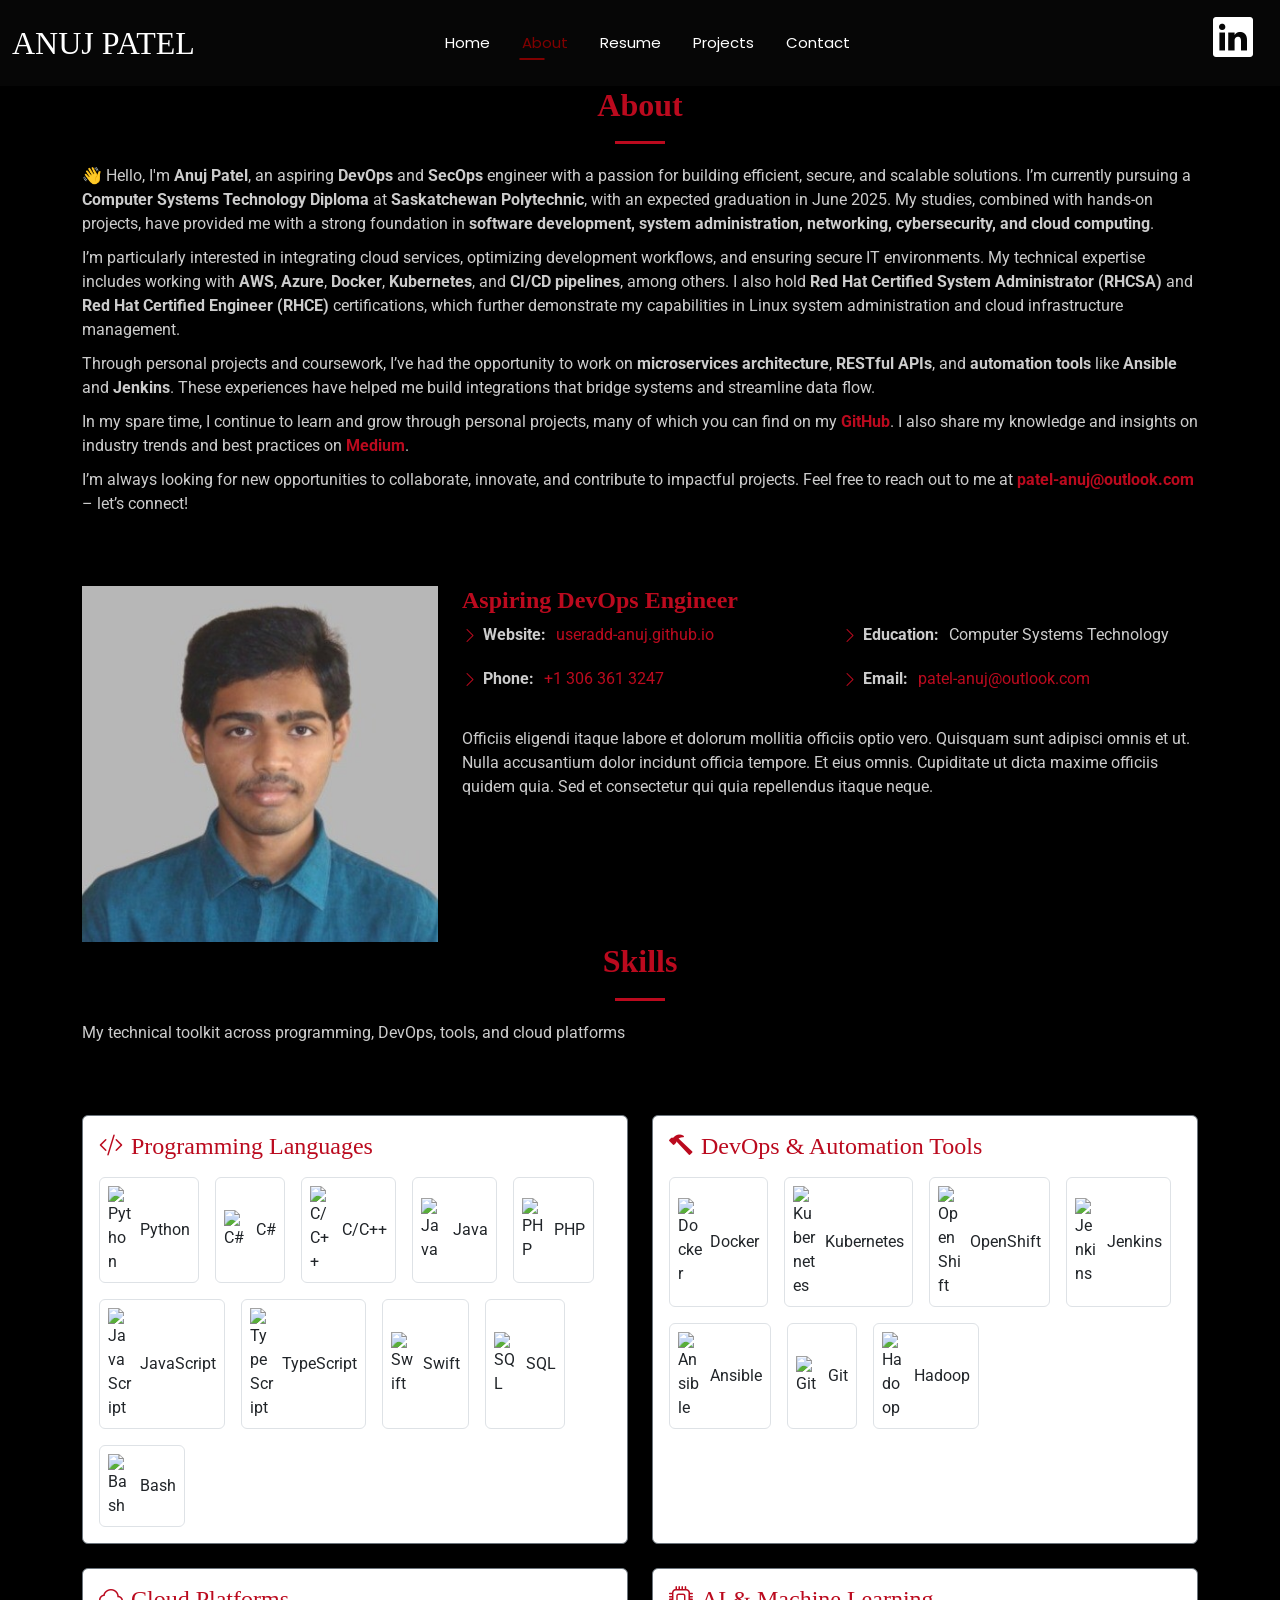
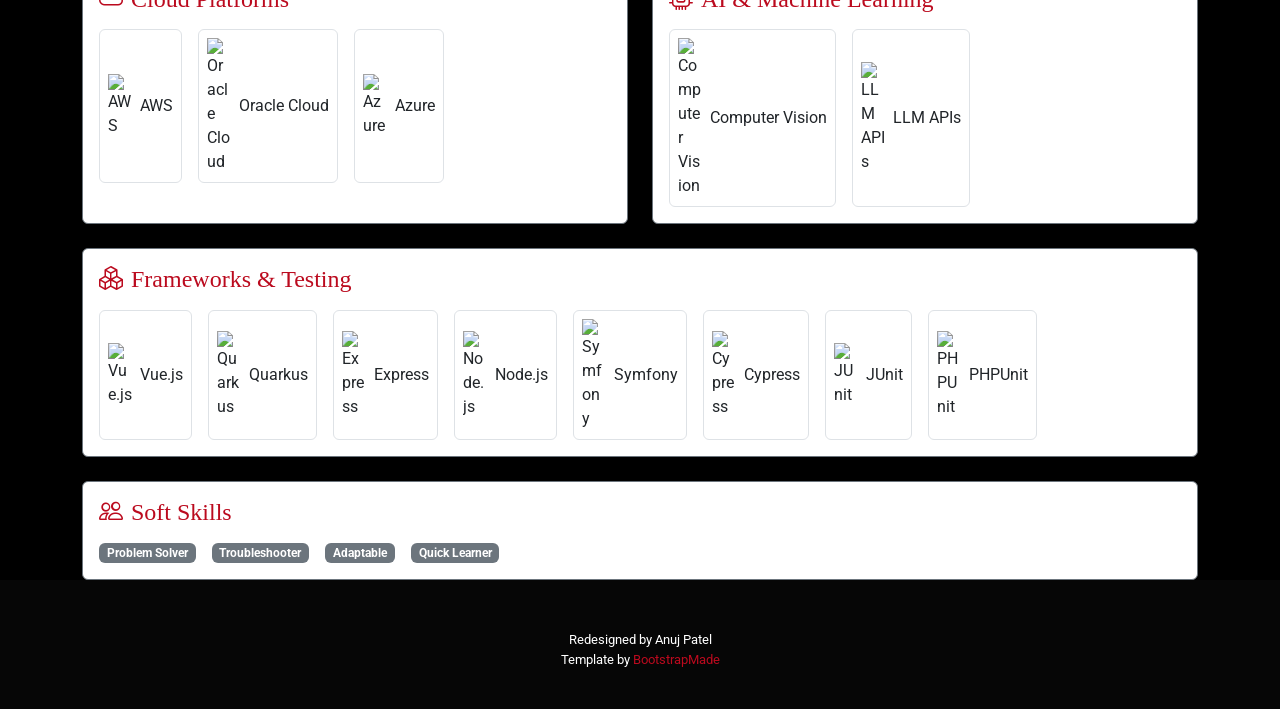
==== about.html @ 7af121eb "Initial commit" ====
<!DOCTYPE html>
<html lang="en">

<head>
  <meta charset="utf-8">
  <meta content="width=device-width, initial-scale=1.0" name="viewport">
  <title>About</title>
  <meta name="description" content="">
  <meta name="keywords" content="">

  <!-- Favicons -->
  <link href="assets/img/favicon.png" rel="icon">
  <link href="assets/img/apple-touch-icon.png" rel="apple-touch-icon">

  <!-- Fonts -->
  <link href="https://fonts.googleapis.com" rel="preconnect">
  <link href="https://fonts.gstatic.com" rel="preconnect" crossorigin>
  <link href="https://fonts.googleapis.com/css2?family=Roboto:ital,wght@0,100;0,300;0,400;0,500;0,700;0,900;1,100;1,300;1,400;1,500;1,700;1,900&family=Poppins:ital,wght@0,100;0,200;0,300;0,400;0,500;0,600;0,700;0,800;0,900;1,100;1,200;1,300;1,400;1,500;1,600;1,700;1,800;1,900&family=Raleway:ital,wght@0,100;0,200;0,300;0,400;0,500;0,600;0,700;0,800;0,900;1,100;1,200;1,300;1,400;1,500;1,600;1,700;1,800;1,900&display=swap" rel="stylesheet">

  <!-- Vendor CSS Files -->
  <link href="assets/vendor/bootstrap/css/bootstrap.min.css" rel="stylesheet">
  <link href="assets/vendor/bootstrap-icons/bootstrap-icons.css" rel="stylesheet">
  <link href="assets/vendor/aos/aos.css" rel="stylesheet">
  <link href="assets/vendor/swiper/swiper-bundle.min.css" rel="stylesheet">
  <link href="assets/vendor/glightbox/css/glightbox.min.css" rel="stylesheet">

  <!-- Main CSS File -->
  <link href="assets/css/main.css" rel="stylesheet">
</head>

<body class="about-page">

  <header id="header" class="header d-flex align-items-center dark-background sticky-top">
    <div class="container-fluid position-relative d-flex align-items-center justify-content-between">

      <a href="index.html" class="logo d-flex align-items-center me-auto me-xl-0">
        <!-- Uncomment the line below if you also wish to use an image logo -->
        <!-- <img src="assets/img/logo.png" alt=""> -->
        <h1 class="sitename">Anuj Patel</h1>
      </a>

      <nav id="navmenu" class="navmenu position-fixed start-50 translate-middle-x">
        <ul>
          <li><a href="index.html">Home</a></li>
          <li><a href="about.html" class="active">About</a></li>
          <li><a href="resume.html">Resume</a></li>
          <li><a href="projects.html">Projects</a></li>
          <li><a href="contact.html">Contact</a></li>
        </ul>
        <i class="mobile-nav-toggle d-xl-none bi bi-list"></i>
      </nav>

      <div class="header-social-links">
        <a href="#" class="linkedin"><h1><i class="bi bi-linkedin"></i></h1></a>
      </div>

    </div>
  </header>

  <main class="main">

    <!-- About Section -->
    <section id="about" class="about section">
      <!-- Section Title -->
      <div class="container section-title" data-aos="fade-up">
        <h2>About</h2>
        <p>
          👋 Hello, I'm <strong>Anuj Patel</strong>, an aspiring <strong>DevOps</strong> and <strong>SecOps</strong> engineer with a passion for building efficient, secure, and scalable solutions. I’m currently pursuing a <strong>Computer Systems Technology Diploma</strong> at <strong>Saskatchewan Polytechnic</strong>, with an expected graduation in June 2025. My studies, combined with hands-on projects, have provided me with a strong foundation in <strong>software development, system administration, networking, cybersecurity, and cloud computing</strong>.
        </p>
        <p>
          I’m particularly interested in integrating cloud services, optimizing development workflows, and ensuring secure IT environments. My technical expertise includes working with <strong>AWS</strong>, <strong>Azure</strong>, <strong>Docker</strong>, <strong>Kubernetes</strong>, and <strong>CI/CD pipelines</strong>, among others. I also hold <strong>Red Hat Certified System Administrator (RHCSA)</strong> and <strong>Red Hat Certified Engineer (RHCE)</strong> certifications, which further demonstrate my capabilities in Linux system administration and cloud infrastructure management.
        </p>
        <p>
          Through personal projects and coursework, I’ve had the opportunity to work on <strong>microservices architecture</strong>, <strong>RESTful APIs</strong>, and <strong>automation tools</strong> like <strong>Ansible</strong> and <strong>Jenkins</strong>. These experiences have helped me build integrations that bridge systems and streamline data flow.
        </p>
        <p>
          In my spare time, I continue to learn and grow through personal projects, many of which you can find on my <a href="https://github.com/useradd-anuj" target="_blank"><strong>GitHub</strong></a>. I also share my knowledge and insights on industry trends and best practices on <a href="https://medium.com/@anujpatel249" target="_blank"><strong>Medium</strong></a>.
        </p>
        <p>
          I’m always looking for new opportunities to collaborate, innovate, and contribute to impactful projects. Feel free to reach out to me at <a href="mailto:patel-anuj@outlook.com"><strong>patel-anuj@outlook.com</strong></a> – let’s connect!
        </p>
      </div>


      <div class="container" data-aos="fade-up" data-aos-delay="100">

        <div class="row gy-4 justify-content-center">
          <div class="col-lg-4">
            <img src="assets/img/profile-img.jpg" class="img-fluid" alt="">
          </div>
          <div class="col-lg-8 content">
            <h2>Aspiring DevOps Engineer</h2>
            <div class="row">
              <div class="col-lg-6">
                <ul>
                  <li><i class="bi bi-chevron-right"></i> <strong>Website:</strong> <a href="index.html">useradd-anuj.github.io</a></li>
                  <li><i class="bi bi-chevron-right"></i> <strong>Phone:</strong> <a href="tel://+13063613247">+1 306 361 3247</a></li>
                </ul>
              </div>
              <div class="col-lg-6">
                <ul>
                  <li><i class="bi bi-chevron-right"></i> <strong>Education:</strong> <span>Computer Systems Technology</span></li>
                  <li><i class="bi bi-chevron-right"></i> <strong>Email:</strong> <a href="mailto://patel-anuj@outlook.com">patel-anuj@outlook.com</a></li>
                </ul>
              </div>
            </div>
            <p class="py-3">
              Officiis eligendi itaque labore et dolorum mollitia officiis optio vero. Quisquam sunt adipisci omnis et ut. Nulla accusantium dolor incidunt officia tempore. Et eius omnis.
              Cupiditate ut dicta maxime officiis quidem quia. Sed et consectetur qui quia repellendus itaque neque.
            </p>
          </div>
        </div>

      </div>

    </section><!-- /About Section -->

    <!-- Skills Section -->
    <section id="skills" class="skills section">
      <!-- Section Title -->
      <div class="container section-title" data-aos="fade-up">
        <h2>Skills</h2>
        <p>My technical toolkit across programming, DevOps, tools, and cloud platforms</p>
      </div><!-- End Section Title -->

      <div class="container" data-aos="fade-up" data-aos-delay="100">
        <div class="row">

          <!-- Programming Languages -->
          <div class="col-lg-6 mb-4">
            <div class="card p-3 h-100 border border-secondary rounded">
              <h4 class="mb-3"><i class="bi bi-code-slash me-2"></i>Programming Languages</h4>
              <div class="d-flex flex-wrap gap-3">
                <div class="d-flex align-items-center gap-2 border rounded p-2"><img src="https://upload.wikimedia.org/wikipedia/commons/c/c3/Python-logo-notext.svg" alt="Python" width="24"><span>Python</span></div>
                <div class="d-flex align-items-center gap-2 border rounded p-2"><img src="https://upload.wikimedia.org/wikipedia/commons/b/bd/Logo_C_sharp.svg" alt="C#" width="24"><span>C#</span></div>
                <div class="d-flex align-items-center gap-2 border rounded p-2"><img src="https://upload.wikimedia.org/wikipedia/commons/1/18/ISO_C%2B%2B_Logo.svg" alt="C/C++" width="24"><span>C/C++</span></div>
                <div class="d-flex align-items-center gap-2 border rounded p-2"><img src="https://upload.wikimedia.org/wikipedia/en/3/30/Java_programming_language_logo.svg" alt="Java" width="24"><span>Java</span></div>
                <div class="d-flex align-items-center gap-2 border rounded p-2"><img src="https://upload.wikimedia.org/wikipedia/commons/2/27/PHP-logo.svg" alt="PHP" width="24"><span>PHP</span></div>
                <div class="d-flex align-items-center gap-2 border rounded p-2"><img src="https://upload.wikimedia.org/wikipedia/commons/9/99/Unofficial_JavaScript_logo_2.svg" alt="JavaScript" width="24"><span>JavaScript</span></div>
                <div class="d-flex align-items-center gap-2 border rounded p-2"><img src="https://upload.wikimedia.org/wikipedia/commons/thumb/f/f5/Typescript.svg/1024px-Typescript.svg.png" alt="TypeScript" width="24"><span>TypeScript</span></div>
                <div class="d-flex align-items-center gap-2 border rounded p-2"><img src="https://developer.apple.com/swift/images/swift-logo.svg" alt="Swift" width="24"><span>Swift</span></div>
                <div class="d-flex align-items-center gap-2 border rounded p-2"><img src="https://encrypted-tbn0.gstatic.com/images?q=tbn:ANd9GcQl6mD4pnYFF0ZgCf0a_dLeDBL1X8qDex9hl0KHhuzlu4FSm3j57N0_3ihgibHaTPTWPbY&usqp=CAU" alt="SQL" width="24"><span>SQL</span></div>
                <div class="d-flex align-items-center gap-2 border rounded p-2"><img src="https://upload.wikimedia.org/wikipedia/commons/4/4b/Bash_Logo_Colored.svg" alt="Bash" width="24"><span>Bash</span></div>
              </div>
            </div>
          </div>

          <!-- DevOps Tools -->
          <div class="col-lg-6 mb-4">
            <div class="card p-3 h-100 border border-secondary rounded">
              <h4 class="mb-3"><i class="bi bi-hammer me-2"></i>DevOps & Automation Tools</h4>
              <div class="d-flex flex-wrap gap-3">
                <div class="d-flex align-items-center gap-2 border rounded p-2"><img src="https://cdn.thingiverse.com/renders/64/d4/62/b2/67/993634a147c68c63c68d2aba49f3e019_display_large.jpg" alt="Docker" width="24"><span>Docker</span></div>
                <div class="d-flex align-items-center gap-2 border rounded p-2"><img src="https://upload.wikimedia.org/wikipedia/commons/3/39/Kubernetes_logo_without_workmark.svg" alt="Kubernetes" width="24"><span>Kubernetes</span></div>
                <div class="d-flex align-items-center gap-2 border rounded p-2"><img src="https://upload.wikimedia.org/wikipedia/commons/3/3a/OpenShift-LogoType.svg" alt="OpenShift" width="24"><span>OpenShift</span></div>
                <div class="d-flex align-items-center gap-2 border rounded p-2"><img src="https://upload.wikimedia.org/wikipedia/commons/e/e9/Jenkins_logo.svg" alt="Jenkins" width="24"><span>Jenkins</span></div>
                <div class="d-flex align-items-center gap-2 border rounded p-2"><img src="https://upload.wikimedia.org/wikipedia/commons/2/24/Ansible_logo.svg" alt="Ansible" width="24"><span>Ansible</span></div>
                <div class="d-flex align-items-center gap-2 border rounded p-2"><img src="https://upload.wikimedia.org/wikipedia/commons/3/3f/Git_icon.svg" alt="Git" width="24"><span>Git</span></div>
                <div class="d-flex align-items-center gap-2 border rounded p-2"><img src="https://cdn.worldvectorlogo.com/logos/hadoop.svg" alt="Hadoop" width="24"><span>Hadoop</span></div>
              </div>
            </div>
          </div>

          <!-- Cloud Platforms -->
          <div class="col-lg-6 mb-4">
            <div class="card p-3 h-100 border border-secondary rounded">
              <h4 class="mb-3"><i class="bi bi-cloud me-2"></i>Cloud Platforms</h4>
              <div class="d-flex flex-wrap gap-3">
                <div class="d-flex align-items-center gap-2 border rounded p-2"><img src="https://upload.wikimedia.org/wikipedia/commons/9/93/Amazon_Web_Services_Logo.svg" alt="AWS" width="24"><span>AWS</span></div>
                <div class="d-flex align-items-center gap-2 border rounded p-2"><img src="https://1000logos.net/wp-content/uploads/2024/08/Oracle-Cloud-Logo-768x432.png" alt="Oracle Cloud" width="24"><span>Oracle Cloud</span></div>
                <div class="d-flex align-items-center gap-2 border rounded p-2"><img src="https://upload.wikimedia.org/wikipedia/commons/f/fa/Microsoft_Azure.svg" alt="Azure" width="24"><span>Azure</span></div>
              </div>
            </div>
          </div>

          <!-- AI / ML -->
          <div class="col-lg-6 mb-4">
            <div class="card p-3 h-100 border border-secondary rounded">
              <h4 class="mb-3"><i class="bi bi-cpu me-2"></i>AI & Machine Learning</h4>
              <div class="d-flex flex-wrap gap-3">
                <div class="d-flex align-items-center gap-2 border rounded p-2"><img src="https://upload.wikimedia.org/wikipedia/commons/5/53/OpenCV_Logo_with_text.png" alt="Computer Vision" width="24"><span>Computer Vision</span></div>
                <div class="d-flex align-items-center gap-2 border rounded p-2"><img src="https://as2.ftcdn.net/v2/jpg/07/56/11/69/1000_F_756116963_MKdL7O7BKH1ZHicpGXHd9ys9xDMhkGr2.jpg" alt="LLM APIs" width="24"><span>LLM APIs</span></div>
              </div>
            </div>
          </div>

          <!-- Frameworks -->
          <div class="col-lg-12 mb-4">
            <div class="card p-3 h-100 border border-secondary rounded">
              <h4 class="mb-3"><i class="bi bi-boxes me-2"></i>Frameworks & Testing</h4>
              <div class="d-flex flex-wrap gap-3">
                <div class="d-flex align-items-center gap-2 border rounded p-2"><img src="https://upload.wikimedia.org/wikipedia/commons/9/95/Vue.js_Logo_2.svg" alt="Vue.js" width="24"><span>Vue.js</span></div>
                <div class="d-flex align-items-center gap-2 border rounded p-2"><img src="https://quarkus.io/assets/images/brand/quarkus_icon_256px_default.png" alt="Quarkus" width="24"><span>Quarkus</span></div>
                <div class="d-flex align-items-center gap-2 border rounded p-2"><img src="https://cdn.prod.website-files.com/6320125ace536b6ad148eca3/66502d746f57d299fe0e0c31_Image%201-Express.js.webp" alt="Express" width="24"><span>Express</span></div>
                <div class="d-flex align-items-center gap-2 border rounded p-2"><img src="https://upload.wikimedia.org/wikipedia/commons/thumb/d/d9/Node.js_logo.svg/1280px-Node.js_logo.svg.png" alt="Node.js" width="24"><span>Node.js</span></div>
                <div class="d-flex align-items-center gap-2 border rounded p-2"><img src="https://symfony.com/logos/symfony_black_03.png" alt="Symfony" width="24"><span>Symfony</span></div>
                <div class="d-flex align-items-center gap-2 border rounded p-2"><img src="https://cdn.worldvectorlogo.com/logos/cypress-1.svg" alt="Cypress" width="24"><span>Cypress</span></div>
                <div class="d-flex align-items-center gap-2 border rounded p-2"><img src="https://junit.org/junit4/images/junit-logo.png" alt="JUnit" width="24"><span>JUnit</span></div>
                <div class="d-flex align-items-center gap-2 border rounded p-2"><img src="https://upload.wikimedia.org/wikipedia/commons/f/f7/PHPUnit_Logo.svg" alt="PHPUnit" width="24"><span>PHPUnit</span></div>
              </div>
            </div>
          </div>

          <!-- Soft Skills -->
          <div class="col-lg-12">
            <div class="card p-3 h-100 border border-secondary rounded">
              <h4 class="mb-3"><i class="bi bi-people me-2"></i>Soft Skills</h4>
              <div class="d-flex flex-wrap gap-3">
                <span class="badge bg-secondary text-white">Problem Solver</span>
                <span class="badge bg-secondary text-white">Troubleshooter</span>
                <span class="badge bg-secondary text-white">Adaptable</span>
                <span class="badge bg-secondary text-white">Quick Learner</span>
              </div>
            </div>
          </div>

        </div>
      </div>

    </section><!-- /Skills Section -->



  </main>

  <footer id="footer" class="footer dark-background">
    <div class="container">
      <div class="credits">
        Redesigned by Anuj Patel<br>
        Template by <a href="https://bootstrapmade.com/">BootstrapMade</a>
      </div>
    </div>

  </footer>

  <!-- Scroll Top -->
  <a href="#" id="scroll-top" class="scroll-top d-flex align-items-center justify-content-center"><i class="bi bi-arrow-up-short"></i></a>

  <!-- Preloader -->
  <div id="preloader"></div>

  <!-- Vendor JS Files -->
  <script src="assets/vendor/bootstrap/js/bootstrap.bundle.min.js"></script>
  <script src="assets/vendor/php-email-form/validate.js"></script>
  <script src="assets/vendor/aos/aos.js"></script>
  <script src="assets/vendor/waypoints/noframework.waypoints.js"></script>
  <script src="assets/vendor/purecounter/purecounter_vanilla.js"></script>
  <script src="assets/vendor/swiper/swiper-bundle.min.js"></script>
  <script src="assets/vendor/glightbox/js/glightbox.min.js"></script>
  <script src="assets/vendor/imagesloaded/imagesloaded.pkgd.min.js"></script>
  <script src="assets/vendor/isotope-layout/isotope.pkgd.min.js"></script>

  <!-- Main JS File -->
  <script src="assets/js/main.js"></script>

</body>

</html>
---- assets/css/main.css ----
/**
* Template Name: Kelly
* Template URL: https://bootstrapmade.com/kelly-free-bootstrap-cv-resume-html-template/
* Updated: Aug 07 2024 with Bootstrap v5.3.3
* Author: BootstrapMade.com
* License: https://bootstrapmade.com/license/
*/

/*--------------------------------------------------------------
# Font & Color Variables
# Help: https://bootstrapmade.com/color-system/
--------------------------------------------------------------*/
/* Fonts */
:root {
  --default-font: "Roboto",  system-ui, -apple-system, "Segoe UI", Roboto, "Helvetica Neue", Arial, "Noto Sans", "Liberation Sans", sans-serif, "Apple Color Emoji", "Segoe UI Emoji", "Segoe UI Symbol", "Noto Color Emoji";
  --heading-font: "Raleway",  sans-serif;
  --nav-font: "Poppins",  sans-serif;
}

/* Global Colors - The following color variables are used throughout the website. Updating them here will change the color scheme of the entire website */
:root { 
  --background-color: #000000; /* Background color for the entire website, including individual sections */
  --default-color: #cccccc; /* Default color used for the majority of the text content across the entire website */
  --heading-color: #bb0a1e; /* Color for headings, subheadings and title throughout the website */
  --accent-color: #bb0a1e; /* Accent color that represents your brand on the website. It's used for buttons, links, and other elements that need to stand out */
  --surface-color: #000000; /* The surface color is used as a background of boxed elements within sections, such as cards, icon boxes, or other elements that require a visual separation from the global background. */
  --contrast-color: #ffffff; /* Contrast color for text, ensuring readability against backgrounds of accent, heading, or default colors. */
}

/* Nav Menu Colors - The following color variables are used specifically for the navigation menu. They are separate from the global colors to allow for more customization options */
:root {
  --nav-color: #ffffff;  /* The default color of the main navmenu links */
  --nav-hover-color: #800000; /* Applied to main navmenu links when they are hovered over or active */
  --nav-mobile-background-color: #000000; /* Used as the background color for mobile navigation menu */
  --nav-dropdown-background-color: #000000; /* Used as the background color for dropdown items that appear when hovering over primary navigation items */
  --nav-dropdown-color: #cccccc; /* Used for navigation links of the dropdown items in the navigation menu. */
  --nav-dropdown-hover-color: #800000; /* Similar to --nav-hover-color, this color is applied to dropdown navigation links when they are hovered over. */
}

/* Color Presets - These classes override global colors when applied to any section or element, providing reuse of the sam color scheme. */

.dark-background {
  --background-color: #000000;
  --surface-color: #ffffff;
}

.dark-background {
  --background-color: #060606;
  --default-color: #ffffff;
  --heading-color: #ffffff;
  --surface-color: #252525;
  --contrast-color: #ffffff;
}

/* Smooth scroll */
:root {
  scroll-behavior: smooth;
}

/*--------------------------------------------------------------
# General Styling & Shared Classes
--------------------------------------------------------------*/
body {
  color: var(--default-color);
  background-color: var(--background-color);
  font-family: var(--default-font);
}

a {
  color: var(--accent-color);
  text-decoration: none;
  transition: 0.3s;
}

a:hover {
  color: color-mix(in srgb, var(--accent-color), transparent 25%);
  text-decoration: none;
}

h1,
h2,
h3,
h4,
h5,
h6 {
  color: var(--heading-color);
  font-family: "Times New Roman";
}

/* PHP Email Form Messages
------------------------------*/
.php-email-form .error-message {
  display: none;
  background: #df1529;
  color: #ffffff;
  text-align: left;
  padding: 15px;
  margin-bottom: 24px;
  font-weight: 600;
}

.php-email-form .sent-message {
  display: none;
  color: #ffffff;
  background: #059652;
  text-align: center;
  padding: 15px;
  margin-bottom: 24px;
  font-weight: 600;
}

.php-email-form .loading {
  display: none;
  background: var(--surface-color);
  text-align: center;
  padding: 15px;
  margin-bottom: 24px;
}

.php-email-form .loading:before {
  content: "";
  display: inline-block;
  border-radius: 50%;
  width: 24px;
  height: 24px;
  margin: 0 10px -6px 0;
  border: 3px solid var(--accent-color);
  border-top-color: var(--surface-color);
  animation: php-email-form-loading 1s linear infinite;
}

@keyframes php-email-form-loading {
  0% {
    transform: rotate(0deg);
  }

  100% {
    transform: rotate(360deg);
  }
}

/*--------------------------------------------------------------
# Global Header
--------------------------------------------------------------*/
.header {
  color: var(--default-color);
  background-color: var(--background-color);
  padding: 15px 0;
  transition: all 0.5s;
  z-index: 997;
  box-shadow: 0px 0 18px rgba(0, 0, 0, 0.1);
}

.header .logo {
  line-height: 1;
}

.header .logo img {
  max-height: 36px;
  margin-right: 8px;
}

.header .logo h1 {
  font-size: 32px;
  margin: 0;
  font-weight: 300;
  text-transform: uppercase;
  color: var(--heading-color);
}

.header .header-social-links {
  padding-right: 15px;
}

.header .header-social-links a {
  color: color-mix(in srgb, var(--default-color), transparent 40%);
  padding-left: 6px;
  display: inline-block;
  transition: 0.3s;
  font-size: 16px;
}

.header .header-social-links a:hover {
  color: var(--accent-color);
}

.header .header-social-links a i {
  line-height: 0px;
}

@media (max-width: 1200px) {
  .header .logo {
    order: 1;
  }

  .header .header-social-links {
    order: 2;
  }

  .header .navmenu {
    order: 3;
  }
}

.section-title p{
  text-align: left;
  padding-bottom: 10px;
}

/*--------------------------------------------------------------
# Navigation Menu
--------------------------------------------------------------*/
/* Desktop Navigation */
@media (min-width: 1200px) {
  .navmenu {
    padding: 0;
  }

  .navmenu ul {
    margin: 0;
    padding: 0;
    display: flex;
    list-style: none;
    align-items: center;
  }

  .navmenu li {
    position: relative;
  }

  .navmenu>ul>li {
    white-space: nowrap;
    padding: 15px 14px;
  }

  .navmenu>ul>li:last-child {
    padding-right: 0;
  }

  .navmenu a,
  .navmenu a:focus {
    color: var(--nav-color);
    font-size: 15px;
    padding: 0 2px;
    font-family: var(--nav-font);
    font-weight: 400;
    display: flex;
    align-items: center;
    justify-content: space-between;
    white-space: nowrap;
    transition: 0.3s;
    position: relative;
  }

  .navmenu a i,
  .navmenu a:focus i {
    font-size: 12px;
    line-height: 0;
    margin-left: 5px;
    transition: 0.3s;
  }

  .navmenu>ul>li>a:before {
    content: "";
    position: absolute;
    height: 2px;
    bottom: -6px;
    left: 0;
    background-color: var(--nav-hover-color);
    visibility: hidden;
    width: 0px;
    transition: all 0.3s ease-in-out 0s;
  }

  .navmenu a:hover:before,
  .navmenu li:hover>a:before,
  .navmenu .active:before {
    visibility: visible;
    width: 25px;
  }

  .navmenu li:hover>a,
  .navmenu .active,
  .navmenu .active:focus {
    color: var(--nav-hover-color);
  }

  .navmenu .dropdown ul {
    margin: 0;
    padding: 10px 0;
    background: var(--nav-dropdown-background-color);
    display: block;
    position: absolute;
    visibility: hidden;
    left: 14px;
    top: 130%;
    opacity: 0;
    transition: 0.3s;
    border-radius: 4px;
    z-index: 99;
    box-shadow: 0px 0px 30px rgba(0, 0, 0, 0.1);
  }

  .navmenu .dropdown ul li {
    min-width: 200px;
  }

  .navmenu .dropdown ul a {
    padding: 10px 20px;
    font-size: 15px;
    text-transform: none;
    color: var(--nav-dropdown-color);
  }

  .navmenu .dropdown ul a i {
    font-size: 12px;
  }

  .navmenu .dropdown ul a:hover,
  .navmenu .dropdown ul .active:hover,
  .navmenu .dropdown ul li:hover>a {
    color: var(--nav-dropdown-hover-color);
  }

  .navmenu .dropdown:hover>ul {
    opacity: 1;
    top: 100%;
    visibility: visible;
  }

  .navmenu .dropdown .dropdown ul {
    top: 0;
    left: -90%;
    visibility: hidden;
  }

  .navmenu .dropdown .dropdown:hover>ul {
    opacity: 1;
    top: 0;
    left: -100%;
    visibility: visible;
  }
}

/* Mobile Navigation */
@media (max-width: 1199px) {
  .mobile-nav-toggle {
    color: var(--nav-color);
    font-size: 28px;
    line-height: 0;
    margin-right: 10px;
    cursor: pointer;
    transition: color 0.3s;
  }

  .navmenu {
    padding: 0;
    z-index: 9997;
  }

  .navmenu ul {
    display: none;
    list-style: none;
    position: absolute;
    inset: 60px 20px 20px 20px;
    padding: 10px 0;
    margin: 0;
    border-radius: 6px;
    background-color: var(--nav-mobile-background-color);
    border: 1px solid color-mix(in srgb, var(--default-color), transparent 90%);
    box-shadow: none;
    overflow-y: auto;
    transition: 0.3s;
    z-index: 9998;
  }

  .navmenu a,
  .navmenu a:focus {
    color: var(--nav-dropdown-color);
    padding: 10px 20px;
    font-family: var(--nav-font);
    font-size: 17px;
    font-weight: 500;
    display: flex;
    align-items: center;
    justify-content: space-between;
    white-space: nowrap;
    transition: 0.3s;
  }

  .navmenu a i,
  .navmenu a:focus i {
    font-size: 12px;
    line-height: 0;
    margin-left: 5px;
    width: 30px;
    height: 30px;
    display: flex;
    align-items: center;
    justify-content: center;
    border-radius: 50%;
    transition: 0.3s;
    background-color: color-mix(in srgb, var(--accent-color), transparent 90%);
  }

  .navmenu a i:hover,
  .navmenu a:focus i:hover {
    background-color: var(--accent-color);
    color: var(--contrast-color);
  }

  .navmenu a:hover,
  .navmenu .active,
  .navmenu .active:focus {
    color: var(--nav-dropdown-hover-color);
  }

  .navmenu .active i,
  .navmenu .active:focus i {
    background-color: var(--accent-color);
    color: var(--contrast-color);
    transform: rotate(180deg);
  }

  .navmenu .dropdown ul {
    position: static;
    display: none;
    z-index: 99;
    padding: 10px 0;
    margin: 10px 20px;
    background-color: var(--nav-dropdown-background-color);
    transition: all 0.5s ease-in-out;
  }

  .navmenu .dropdown ul ul {
    background-color: rgba(33, 37, 41, 0.1);
  }

  .navmenu .dropdown>.dropdown-active {
    display: block;
    background-color: rgba(33, 37, 41, 0.03);
  }

  .mobile-nav-active {
    overflow: hidden;
  }

  .mobile-nav-active .mobile-nav-toggle {
    color: #fff;
    position: absolute;
    font-size: 32px;
    top: 15px;
    right: 15px;
    margin-right: 0;
    z-index: 9999;
  }

  .mobile-nav-active .navmenu {
    position: fixed;
    overflow: hidden;
    inset: 0;
    background: rgba(33, 37, 41, 0.8);
    transition: 0.3s;
  }

  .mobile-nav-active .navmenu>ul {
    display: block;
  }
}

/*--------------------------------------------------------------
# Global Footer
--------------------------------------------------------------*/
.footer {
  color: var(--default-color);
  background-color: var(--background-color);
  font-size: 14px;
  padding: 40px 0;
  position: relative;
}

.footer .copyright p {
  margin-bottom: 0;
}

.footer .social-links {
  margin-top: 20px;
}

.footer .social-links a {
  display: flex;
  align-items: center;
  justify-content: center;
  width: 40px;
  height: 40px;
  border-radius: 50%;
  border: 1px solid color-mix(in srgb, var(--default-color), transparent 50%);
  font-size: 16px;
  color: color-mix(in srgb, var(--default-color), transparent 50%);
  margin: 0 5px;
  transition: 0.3s;
}

.footer .social-links a:hover {
  color: var(--accent-color);
  border-color: var(--accent-color);
}

.footer .credits {
  margin-top: 10px;
  font-size: 13px;
  text-align: center;
}

/*--------------------------------------------------------------
# Preloader
--------------------------------------------------------------*/
#preloader {
  position: fixed;
  inset: 0;
  z-index: 9999;
  overflow: hidden;
  background-color: var(--background-color);
  transition: all 0.6s ease-out;
  width: 100%;
  height: 100vh;
}

#preloader:before,
#preloader:after {
  content: "";
  position: absolute;
  border: 4px solid var(--accent-color);
  border-radius: 50%;
  animation: animate-preloader 2s cubic-bezier(0, 0.2, 0.8, 1) infinite;
}

#preloader:after {
  animation-delay: -0.5s;
}

@keyframes animate-preloader {
  0% {
    width: 10px;
    height: 10px;
    top: calc(50% - 5px);
    left: calc(50% - 5px);
    opacity: 1;
  }

  100% {
    width: 72px;
    height: 72px;
    top: calc(50% - 36px);
    left: calc(50% - 36px);
    opacity: 0;
  }
}

/*--------------------------------------------------------------
# Scroll Top Button
--------------------------------------------------------------*/
.scroll-top {
  position: fixed;
  visibility: hidden;
  opacity: 0;
  right: 15px;
  bottom: -15px;
  z-index: 99999;
  background-color: var(--accent-color);
  width: 44px;
  height: 44px;
  border-radius: 50px;
  transition: all 0.4s;
}

.scroll-top i {
  font-size: 24px;
  color: var(--contrast-color);
  line-height: 0;
}

.scroll-top:hover {
  background-color: color-mix(in srgb, var(--accent-color), transparent 20%);
  color: var(--contrast-color);
}

.scroll-top.active {
  visibility: visible;
  opacity: 1;
  bottom: 15px;
}

/*--------------------------------------------------------------
# Disable aos animation delay on mobile devices
--------------------------------------------------------------*/
@media screen and (max-width: 768px) {
  [data-aos-delay] {
    transition-delay: 0 !important;
  }
}

/*--------------------------------------------------------------
# Global Page Titles & Breadcrumbs
--------------------------------------------------------------*/
.page-title {
  color: var(--default-color);
  background-color: var(--background-color);
  padding: 25px 0;
  position: relative;
  border-bottom: 1px solid color-mix(in srgb, var(--default-color), transparent 85%);
}

.page-title h1 {
  font-size: 24px;
  font-weight: 400;
}

.page-title .breadcrumbs ol {
  display: flex;
  flex-wrap: wrap;
  list-style: none;
  padding: 0;
  margin: 0;
  font-size: 14px;
  font-weight: 400;
}

.page-title .breadcrumbs ol li+li {
  padding-left: 10px;
}

.page-title .breadcrumbs ol li+li::before {
  content: "/";
  display: inline-block;
  padding-right: 10px;
  color: color-mix(in srgb, var(--default-color), transparent 70%);
}


main{
  z-index: -1;
}

/*--------------------------------------------------------------
# Global Sections
--------------------------------------------------------------*/
section,
.section {
  color: var(--default-color);
  background-color: var(--background-color);
  /*padding: 60px 0;*/
  scroll-margin-top: 100px;
  overflow: clip;
}

@media (max-width: 1199px) {

  section,
  .section {
    scroll-margin-top: 66px;
  }
}

/*--------------------------------------------------------------
# Global Section Titles
--------------------------------------------------------------*/
.section-title {
  text-align: center;
  padding-bottom: 60px;
  position: relative;
}

.section-title h2 {
  font-size: 32px;
  font-weight: 700;
  margin-bottom: 20px;
  padding-bottom: 20px;
  position: relative;
}

.section-title h2:after {
  content: "";
  position: absolute;
  display: block;
  width: 50px;
  height: 3px;
  background: var(--accent-color);
  left: 0;
  right: 0;
  bottom: 0;
  margin: auto;
}

.section-title p {
  margin-bottom: 0;
}

/*--------------------------------------------------------------
# Hero Section
--------------------------------------------------------------*/


@media (max-width: 1200px) {
  .hero {
    min-height: 100vh
  }
}

.hero {
  width: 100%;
  min-height: calc(100vh - 82px);
  position: relative;
  display: flex;
  align-items: center;
  justify-content: center;
  z-index: 1;
}

.hero video {
  object-fit: cover;
  width: 100%;
  height: 100%;
}


.hero .container {
  position: relative;
  z-index: 3;
}

.hero h2 {
  margin: 0;
  font-size: 48px;
  font-weight: 700;
}

.hero p {
  margin: 10px 0 0 0;
  font-size: 24px;
  color: var(--heading-color);
}

.hero .btn-get-started {
  color: var(--contrast-color);
  background: var(--accent-color);
  font-family: var(--heading-font);
  text-transform: uppercase;
  font-weight: 600;
  font-size: 12px;
  letter-spacing: 1px;
  display: inline-block;
  /*padding: 12px 40px;*/
  border-radius: 50px;
  transition: 0.5s;
  margin-top: 30px;
}

.hero .btn-get-started:hover {
  background: color-mix(in srgb, var(--accent-color) 90%, white 20%);
}

@media (max-width: 768px) {
  .hero h2 {
    font-size: 32px;
  }

  .hero p {
    font-size: 18px;
  }
  .hero video{
    display: none;
  }
}

/*--------------------------------------------------------------
# About Section
--------------------------------------------------------------*/
.about .content h2 {
  font-weight: 700;
  font-size: 24px;
}

.about .content ul {
  list-style: none;
  padding: 0;
}

.about .content ul li {
  margin-bottom: 20px;
  display: flex;
  align-items: center;
}

.about .content ul strong {
  margin-right: 10px;
}

.about .content ul i {
  font-size: 16px;
  margin-right: 5px;
  color: var(--accent-color);
  line-height: 0;
}

/*--------------------------------------------------------------
# Skills Section
--------------------------------------------------------------*/
.skills .progress {
  height: 60px;
  display: block;
  background: none;
  border-radius: 0;
}

.skills .progress .skill {
  color: var(--heading-color);
  padding: 0;
  margin: 0 0 6px 0;
  text-transform: uppercase;
  display: block;
  font-weight: 600;
  font-family: var(--heading-font);
}

.skills .progress .skill .val {
  float: right;
  font-style: normal;
}

.skills .progress-bar-wrap {
  background: color-mix(in srgb, var(--default-color), transparent 90%);
  height: 10px;
}

.skills .progress-bar {
  width: 1px;
  height: 10px;
  transition: 0.9s;
  background-color: var(--accent-color);
}

/*--------------------------------------------------------------
# Stats Section
--------------------------------------------------------------*/
.stats .stats-item {
  padding: 30px;
  width: 100%;
}

.stats .stats-item span {
  color: var(--heading-color);
  font-size: 48px;
  display: block;
  font-weight: 700;
  margin-bottom: 20px;
  padding-bottom: 20px;
  position: relative;
}

.stats .stats-item span:after {
  content: "";
  position: absolute;
  display: block;
  width: 25px;
  height: 3px;
  background: var(--accent-color);
  left: 0;
  right: 0;
  bottom: 0;
  margin: auto;
}

.stats .stats-item p {
  color: color-mix(in srgb, var(--default-color), transparent 40%);
  padding: 0;
  margin: 0;
  font-family: var(--heading-font);
  font-weight: 500;
}

/*--------------------------------------------------------------
# Testimonials Section
--------------------------------------------------------------*/
.testimonials .section-header {
  margin-bottom: 40px;
}

.testimonials .testimonials-carousel,
.testimonials .testimonials-slider {
  overflow: hidden;
}

.testimonials .testimonial-item {
  text-align: center;
}

.testimonials .testimonial-item .testimonial-img {
  width: 120px;
  border-radius: 50%;
  border: 4px solid var(--background-color);
  margin: 0 auto;
}

.testimonials .testimonial-item h3 {
  font-size: 20px;
  font-weight: bold;
  margin: 10px 0 5px 0;
}

.testimonials .testimonial-item h4 {
  font-size: 14px;
  color: color-mix(in srgb, var(--default-color), transparent 40%);
  margin: 0 0 15px 0;
}

.testimonials .testimonial-item .stars {
  margin-bottom: 15px;
}

.testimonials .testimonial-item .stars i {
  color: #ffc107;
  margin: 0 1px;
}

.testimonials .testimonial-item .quote-icon-left,
.testimonials .testimonial-item .quote-icon-right {
  color: color-mix(in srgb, var(--accent-color), transparent 50%);
  font-size: 26px;
  line-height: 0;
}

.testimonials .testimonial-item .quote-icon-left {
  display: inline-block;
  left: -5px;
  position: relative;
}

.testimonials .testimonial-item .quote-icon-right {
  display: inline-block;
  right: -5px;
  position: relative;
  top: 10px;
  transform: scale(-1, -1);
}

.testimonials .testimonial-item p {
  font-style: italic;
  margin: 0 auto 15px auto;
}

.testimonials .swiper-wrapper {
  height: auto;
}

.testimonials .swiper-pagination {
  margin-top: 20px;
  position: relative;
}

.testimonials .swiper-pagination .swiper-pagination-bullet {
  width: 12px;
  height: 12px;
  opacity: 1;
  background-color: color-mix(in srgb, var(--default-color), transparent 85%);
}

.testimonials .swiper-pagination .swiper-pagination-bullet-active {
  background-color: var(--accent-color);
}

@media (min-width: 992px) {
  .testimonials .testimonial-item p {
    width: 80%;
  }
}

/*--------------------------------------------------------------
# Resume Section
--------------------------------------------------------------*/
.resume .resume-title {
  color: var(--heading-color);
  font-size: 26px;
  font-weight: 700;
  margin-top: 20px;
  margin-bottom: 20px;
}

.resume .resume-item {
  padding: 0 0 20px 20px;
  margin-top: -2px;
  border-left: 2px solid var(--accent-color);
  position: relative;
}

.resume .resume-item h4 {
  line-height: 18px;
  font-size: 18px;
  font-weight: 600;
  text-transform: uppercase;
  color: color-mix(in srgb, var(--default-color), transparent 20%);
  margin-bottom: 10px;
}

.resume .resume-item h5 {
  font-size: 16px;
  padding: 5px 15px;
  display: inline-block;
  font-weight: 600;
  margin-bottom: 10px;
}

.resume .resume-item ul {
  padding-left: 20px;
}

.resume .resume-item ul li {
  padding-bottom: 10px;
}

.resume .resume-item:last-child {
  padding-bottom: 0;
}

.resume .resume-item::before {
  content: "";
  position: absolute;
  width: 16px;
  height: 16px;
  border-radius: 50px;
  left: -9px;
  top: 0;
  background: var(--background-color);
  border: 2px solid var(--accent-color);
}

/*--------------------------------------------------------------
# Services Section
--------------------------------------------------------------*/
.services .service-item {
  background-color: var(--surface-color);
  box-shadow: 0px 5px 90px 0px rgba(0, 0, 0, 0.1);
  height: 100%;
  padding: 60px 30px;
  text-align: center;
  transition: 0.3s;
  border-radius: 5px;
}

.services .service-item .icon {
  margin: 0 auto;
  width: 100px;
  height: 100px;
  display: flex;
  align-items: center;
  justify-content: center;
  transition: ease-in-out 0.3s;
  position: relative;
}

.services .service-item .icon i {
  font-size: 36px;
  transition: 0.5s;
  position: relative;
}

.services .service-item .icon svg {
  position: absolute;
  top: 0;
  left: 0;
}

.services .service-item .icon svg path {
  transition: 0.5s;
  fill: color-mix(in srgb, var(--default-color), transparent 95%);
}

.services .service-item h3 {
  font-weight: 700;
  margin: 10px 0 15px 0;
  font-size: 22px;
}

.services .service-item p {
  line-height: 24px;
  font-size: 14px;
  margin-bottom: 0;
}

.services .service-item:hover {
  box-shadow: 0px 5px 35px 0px rgba(0, 0, 0, 0.1);
}

.services .service-item.item-cyan i {
  color: #0dcaf0;
}

.services .service-item.item-cyan:hover .icon i {
  color: #fff;
}

.services .service-item.item-cyan:hover .icon path {
  fill: #0dcaf0;
}

.services .service-item.item-orange i {
  color: #fd7e14;
}

.services .service-item.item-orange:hover .icon i {
  color: #fff;
}

.services .service-item.item-orange:hover .icon path {
  fill: #fd7e14;
}

.services .service-item.item-teal i {
  color: #20c997;
}

.services .service-item.item-teal:hover .icon i {
  color: #fff;
}

.services .service-item.item-teal:hover .icon path {
  fill: #20c997;
}

.services .service-item.item-red i {
  color: #df1529;
}

.services .service-item.item-red:hover .icon i {
  color: #fff;
}

.services .service-item.item-red:hover .icon path {
  fill: #df1529;
}

.services .service-item.item-indigo i {
  color: #6610f2;
}

.services .service-item.item-indigo:hover .icon i {
  color: #fff;
}

.services .service-item.item-indigo:hover .icon path {
  fill: #6610f2;
}

.services .service-item.item-pink i {
  color: #f3268c;
}

.services .service-item.item-pink:hover .icon i {
  color: #fff;
}

.services .service-item.item-pink:hover .icon path {
  fill: #f3268c;
}

/*--------------------------------------------------------------
# Portfolio_temp Section
--------------------------------------------------------------*/
.portfolio .portfolio-filters {
  padding: 0;
  margin: 0 auto 20px auto;
  list-style: none;
  text-align: center;
}

.portfolio .portfolio-filters li {
  cursor: pointer;
  display: inline-block;
  padding: 8px 20px 10px 20px;
  margin: 0;
  font-size: 15px;
  font-weight: 500;
  line-height: 1;
  margin-bottom: 5px;
  border-radius: 50px;
  transition: all 0.3s ease-in-out;
  font-family: var(--heading-font);
}

.portfolio .portfolio-filters li:hover,
.portfolio .portfolio-filters li.filter-active {
  color: var(--contrast-color);
  background-color: var(--accent-color);
}

.portfolio .portfolio-filters li:first-child {
  margin-left: 0;
}

.portfolio .portfolio-filters li:last-child {
  margin-right: 0;
}

@media (max-width: 575px) {
  .portfolio .portfolio-filters li {
    font-size: 14px;
    margin: 0 0 10px 0;
  }
}

.portfolio .portfolio-item {
  position: relative;
  overflow: hidden;
}

.portfolio .portfolio-item .portfolio-info {
  opacity: 0;
  position: absolute;
  left: 12px;
  right: 12px;
  bottom: -100%;
  z-index: 3;
  transition: all ease-in-out 0.5s;
  background: color-mix(in srgb, var(--surface-color), transparent 10%);
  padding: 15px;
}

.portfolio .portfolio-item .portfolio-info h4 {
  font-size: 18px;
  font-weight: 600;
  padding-right: 50px;
}

.portfolio .portfolio-item .portfolio-info p {
  color: color-mix(in srgb, var(--default-color), transparent 30%);
  font-size: 14px;
  margin-bottom: 0;
  padding-right: 50px;
}

.portfolio .portfolio-item .portfolio-info .preview-link,
.portfolio .portfolio-item .portfolio-info .details-link {
  position: absolute;
  right: 50px;
  font-size: 24px;
  top: calc(50% - 14px);
  color: color-mix(in srgb, var(--default-color), transparent 30%);
  transition: 0.3s;
  line-height: 0;
}

.portfolio .portfolio-item .portfolio-info .preview-link:hover,
.portfolio .portfolio-item .portfolio-info .details-link:hover {
  color: var(--accent-color);
}

.portfolio .portfolio-item .portfolio-info .details-link {
  right: 14px;
  font-size: 28px;
}

.portfolio .portfolio-item:hover .portfolio-info {
  opacity: 1;
  bottom: 0;
}

/*--------------------------------------------------------------
# Portfolio_temp Details Section
--------------------------------------------------------------*/
.portfolio-details .portfolio-details-slider img {
  width: 100%;
}

.portfolio-details .portfolio-details-slider .swiper-pagination {
  margin-top: 20px;
  position: relative;
}

.portfolio-details .portfolio-details-slider .swiper-pagination .swiper-pagination-bullet {
  width: 12px;
  height: 12px;
  background-color: color-mix(in srgb, var(--default-color), transparent 85%);
  opacity: 1;
}

.portfolio-details .portfolio-details-slider .swiper-pagination .swiper-pagination-bullet-active {
  background-color: var(--accent-color);
}

.portfolio-details .portfolio-info {
  background-color: var(--surface-color);
  padding: 30px;
  box-shadow: 0px 0 30px rgba(0, 0, 0, 0.1);
}

.portfolio-details .portfolio-info h3 {
  font-size: 22px;
  font-weight: 700;
  margin-bottom: 20px;
  padding-bottom: 20px;
  border-bottom: 1px solid color-mix(in srgb, var(--default-color), transparent 85%);
}

.portfolio-details .portfolio-info ul {
  list-style: none;
  padding: 0;
  font-size: 15px;
}

.portfolio-details .portfolio-info ul li+li {
  margin-top: 10px;
}

.portfolio-details .portfolio-description {
  padding-top: 30px;
}

.portfolio-details .portfolio-description h2 {
  font-size: 26px;
  font-weight: 700;
  margin-bottom: 20px;
}

.portfolio-details .portfolio-description p {
  padding: 0;
  color: color-mix(in srgb, var(--default-color), transparent 30%);
}

/*--------------------------------------------------------------
# Contact Section
--------------------------------------------------------------*/
.contact .info-wrap {
  background-color: var(--surface-color);
  box-shadow: 0px 0px 20px rgba(0, 0, 0, 0.1);
  padding: 30px;
}

@media (max-width: 575px) {
  .contact .info-wrap {
    padding: 20px;
  }
}

.contact .info-item {
  margin-bottom: 40px;
}

.contact .info-item i {
  font-size: 20px;
  color: var(--accent-color);
  background: color-mix(in srgb, var(--accent-color), transparent 92%);
  width: 44px;
  height: 44px;
  display: flex;
  justify-content: center;
  align-items: center;
  border-radius: 50px;
  transition: all 0.3s ease-in-out;
  margin-right: 15px;
}

.contact .info-item h3 {
  padding: 0;
  font-size: 18px;
  font-weight: 700;
  margin-bottom: 5px;
}

.contact .info-item p {
  padding: 0;
  margin-bottom: 0;
  font-size: 14px;
}

.contact .info-item:hover i {
  background: var(--accent-color);
  color: var(--contrast-color);
}

.contact .php-email-form {
  background-color: var(--surface-color);
  height: 100%;
  padding: 30px;
  box-shadow: 0px 0px 20px rgba(0, 0, 0, 0.1);
}

@media (max-width: 575px) {
  .contact .php-email-form {
    padding: 20px;
  }
}

.contact .php-email-form input[type=text],
.contact .php-email-form input[type=email],
.contact .php-email-form textarea {
  font-size: 14px;
  padding: 10px 15px;
  box-shadow: none;
  border-radius: 0;
  color: var(--default-color);
  background-color: var(--surface-color);
  border-color: color-mix(in srgb, var(--default-color), transparent 80%);
}

.contact .php-email-form input[type=text]:focus,
.contact .php-email-form input[type=email]:focus,
.contact .php-email-form textarea:focus {
  border-color: var(--accent-color);
}

.contact .php-email-form input[type=text]::placeholder,
.contact .php-email-form input[type=email]::placeholder,
.contact .php-email-form textarea::placeholder {
  color: color-mix(in srgb, var(--default-color), transparent 70%);
}

.contact .php-email-form button[type=submit] {
  color: var(--contrast-color);
  background: var(--accent-color);
  border: 0;
  padding: 10px 30px;
  transition: 0.4s;
  border-radius: 50px;
}

.contact .php-email-form button[type=submit]:hover {
  background: color-mix(in srgb, var(--accent-color), transparent 25%);
}

/*--------------------------------------------------------------
# Starter Section Section
--------------------------------------------------------------*/
.starter-section {
  /* Add your styles here */
}
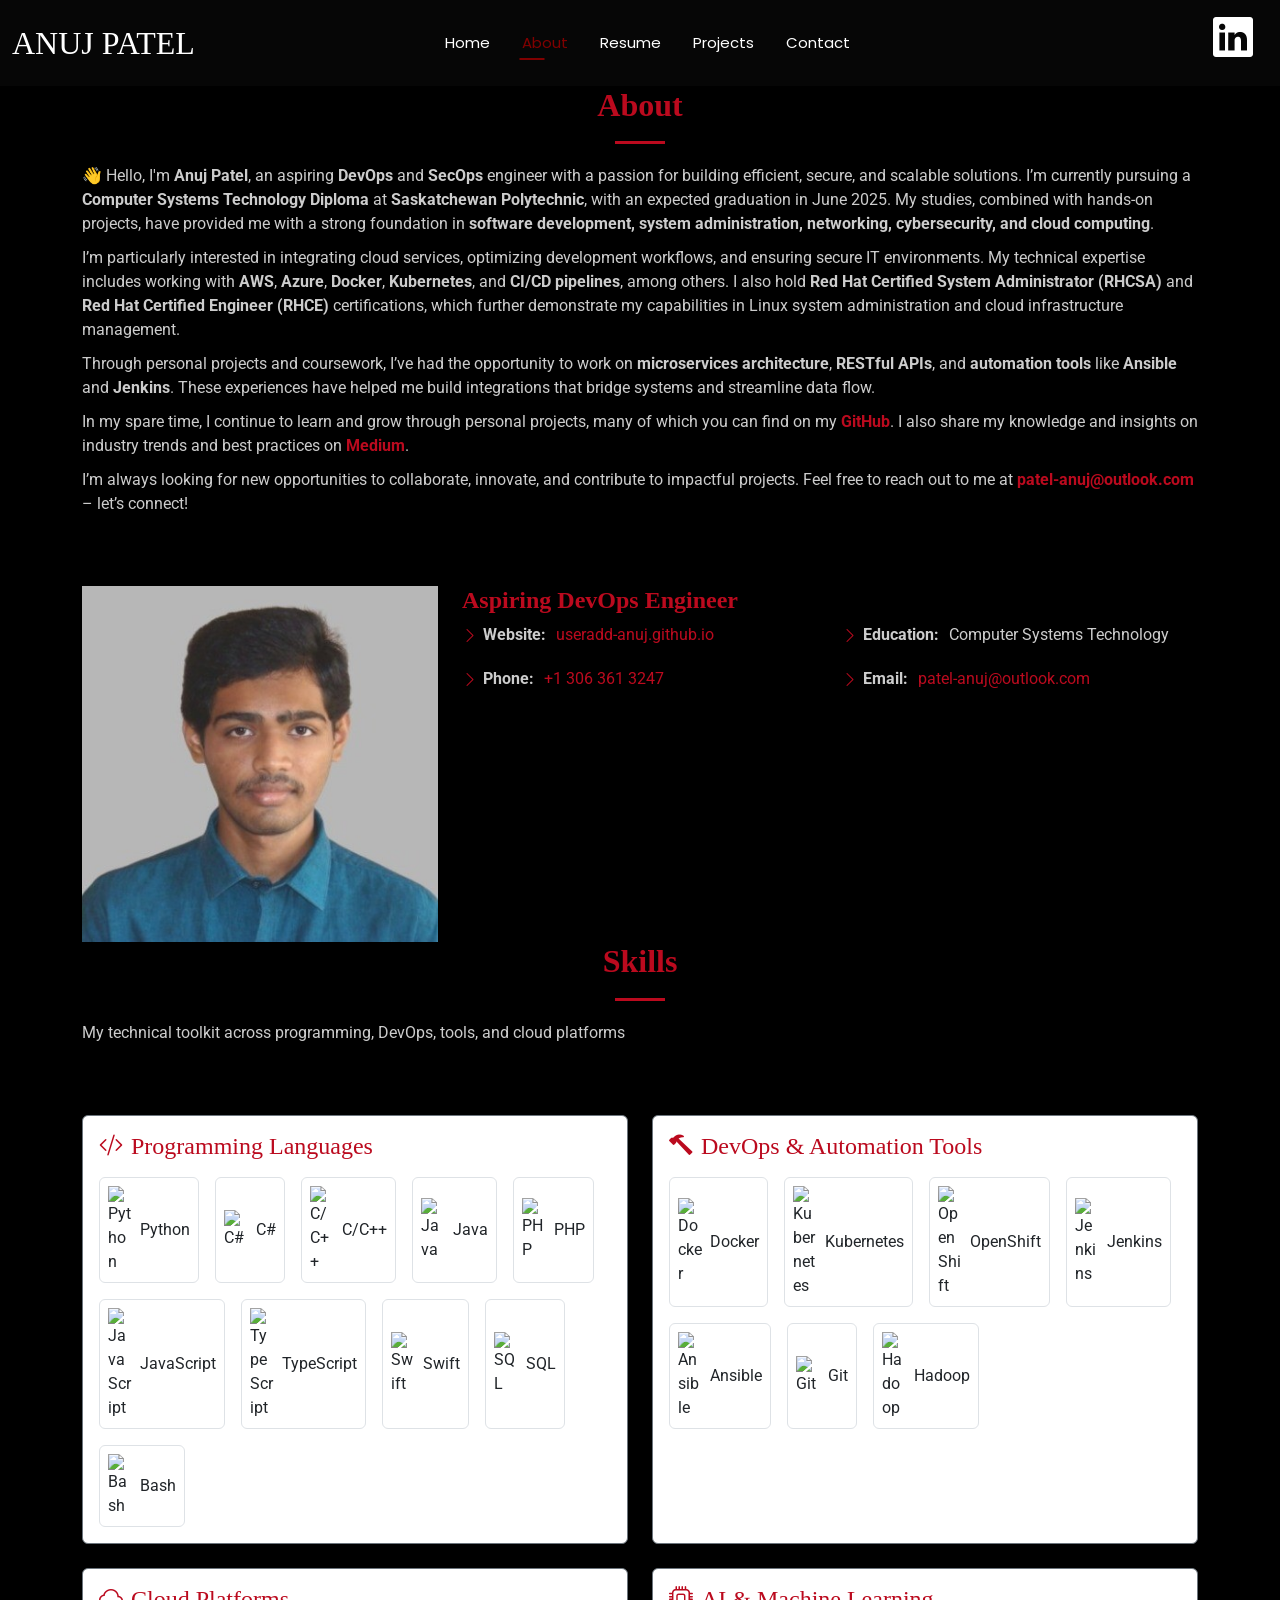
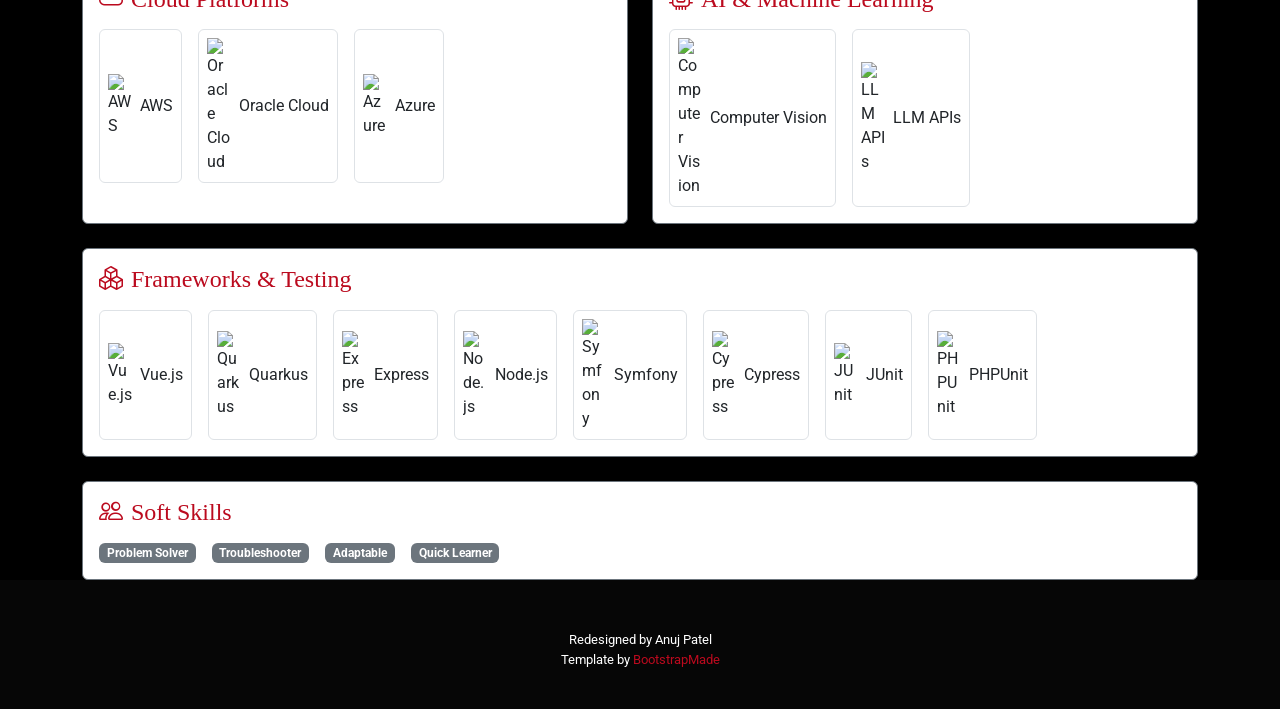
==== commit 8d0266e0: "Final" ====
--- a/about.html
+++ b/about.html
@@ -104,10 +104,7 @@
                 </ul>
               </div>
             </div>
-            <p class="py-3">
-              Officiis eligendi itaque labore et dolorum mollitia officiis optio vero. Quisquam sunt adipisci omnis et ut. Nulla accusantium dolor incidunt officia tempore. Et eius omnis.
-              Cupiditate ut dicta maxime officiis quidem quia. Sed et consectetur qui quia repellendus itaque neque.
-            </p>
+
           </div>
         </div>
 
